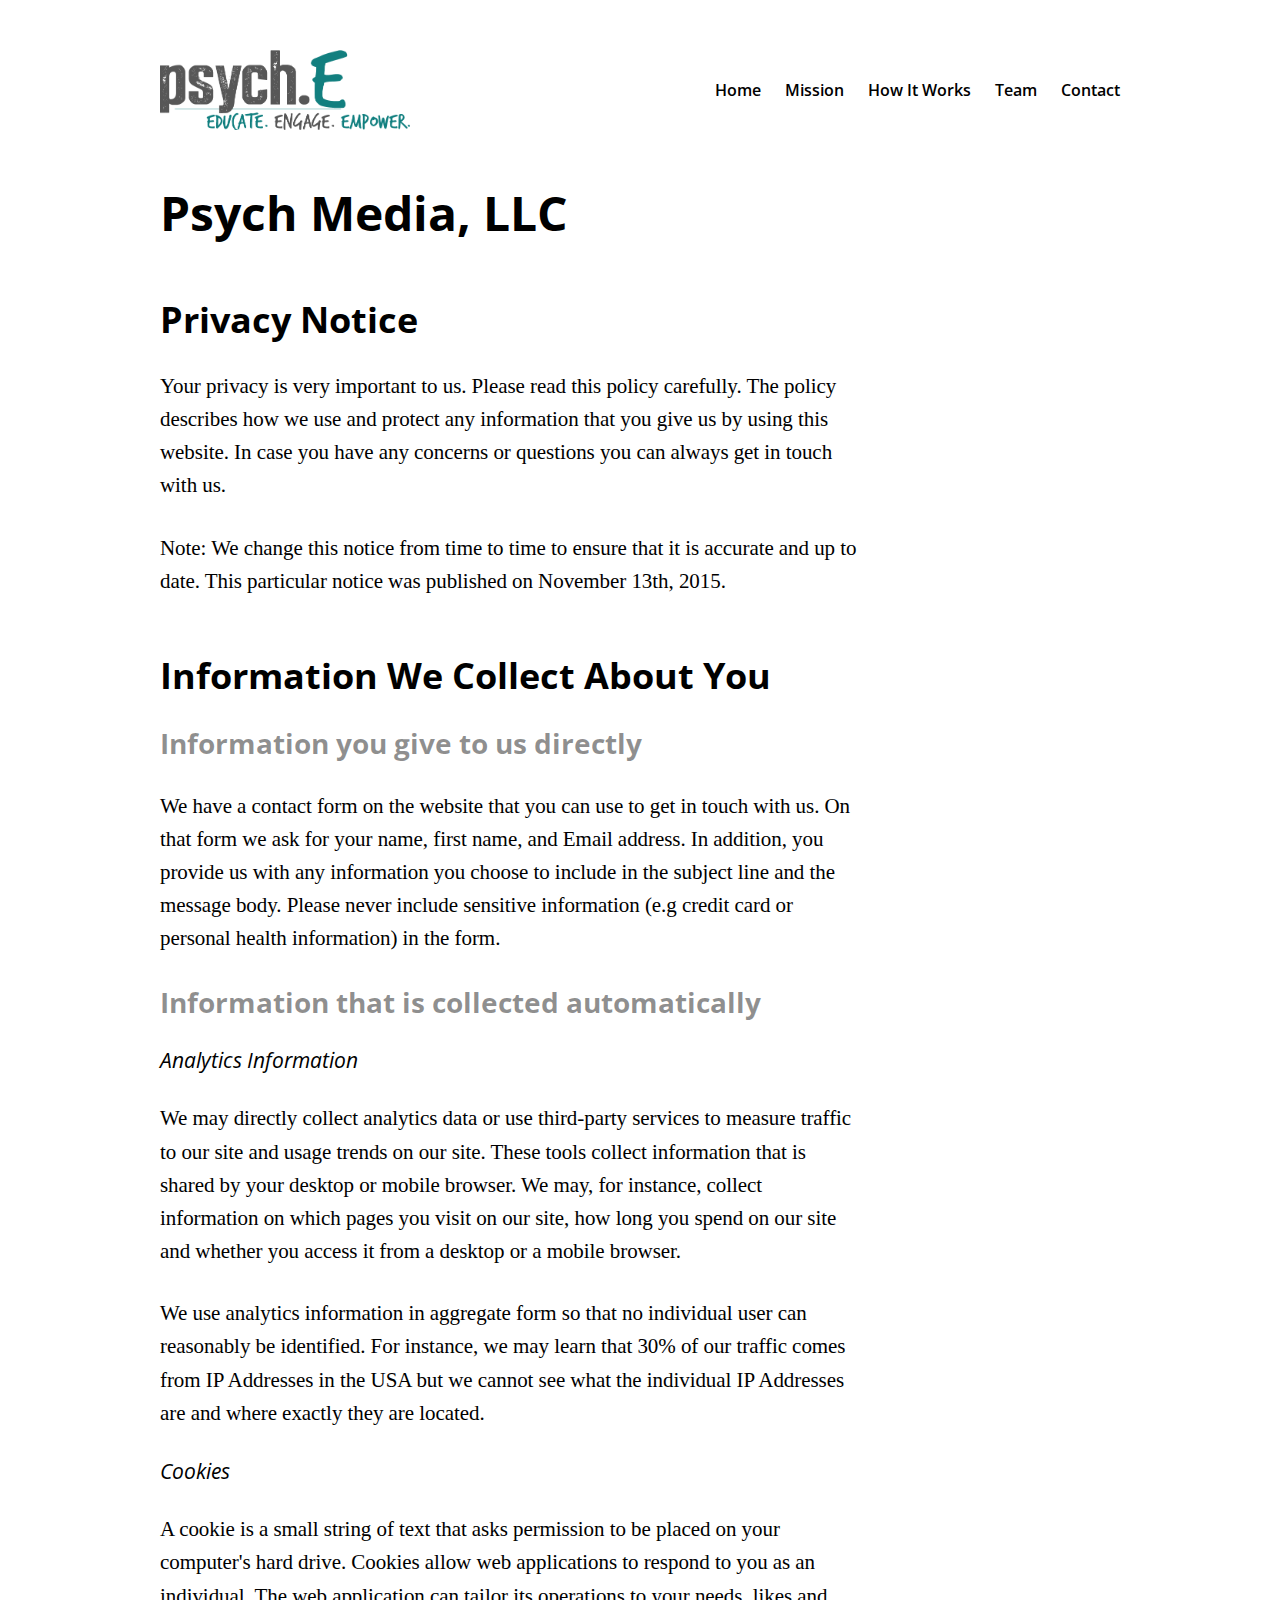
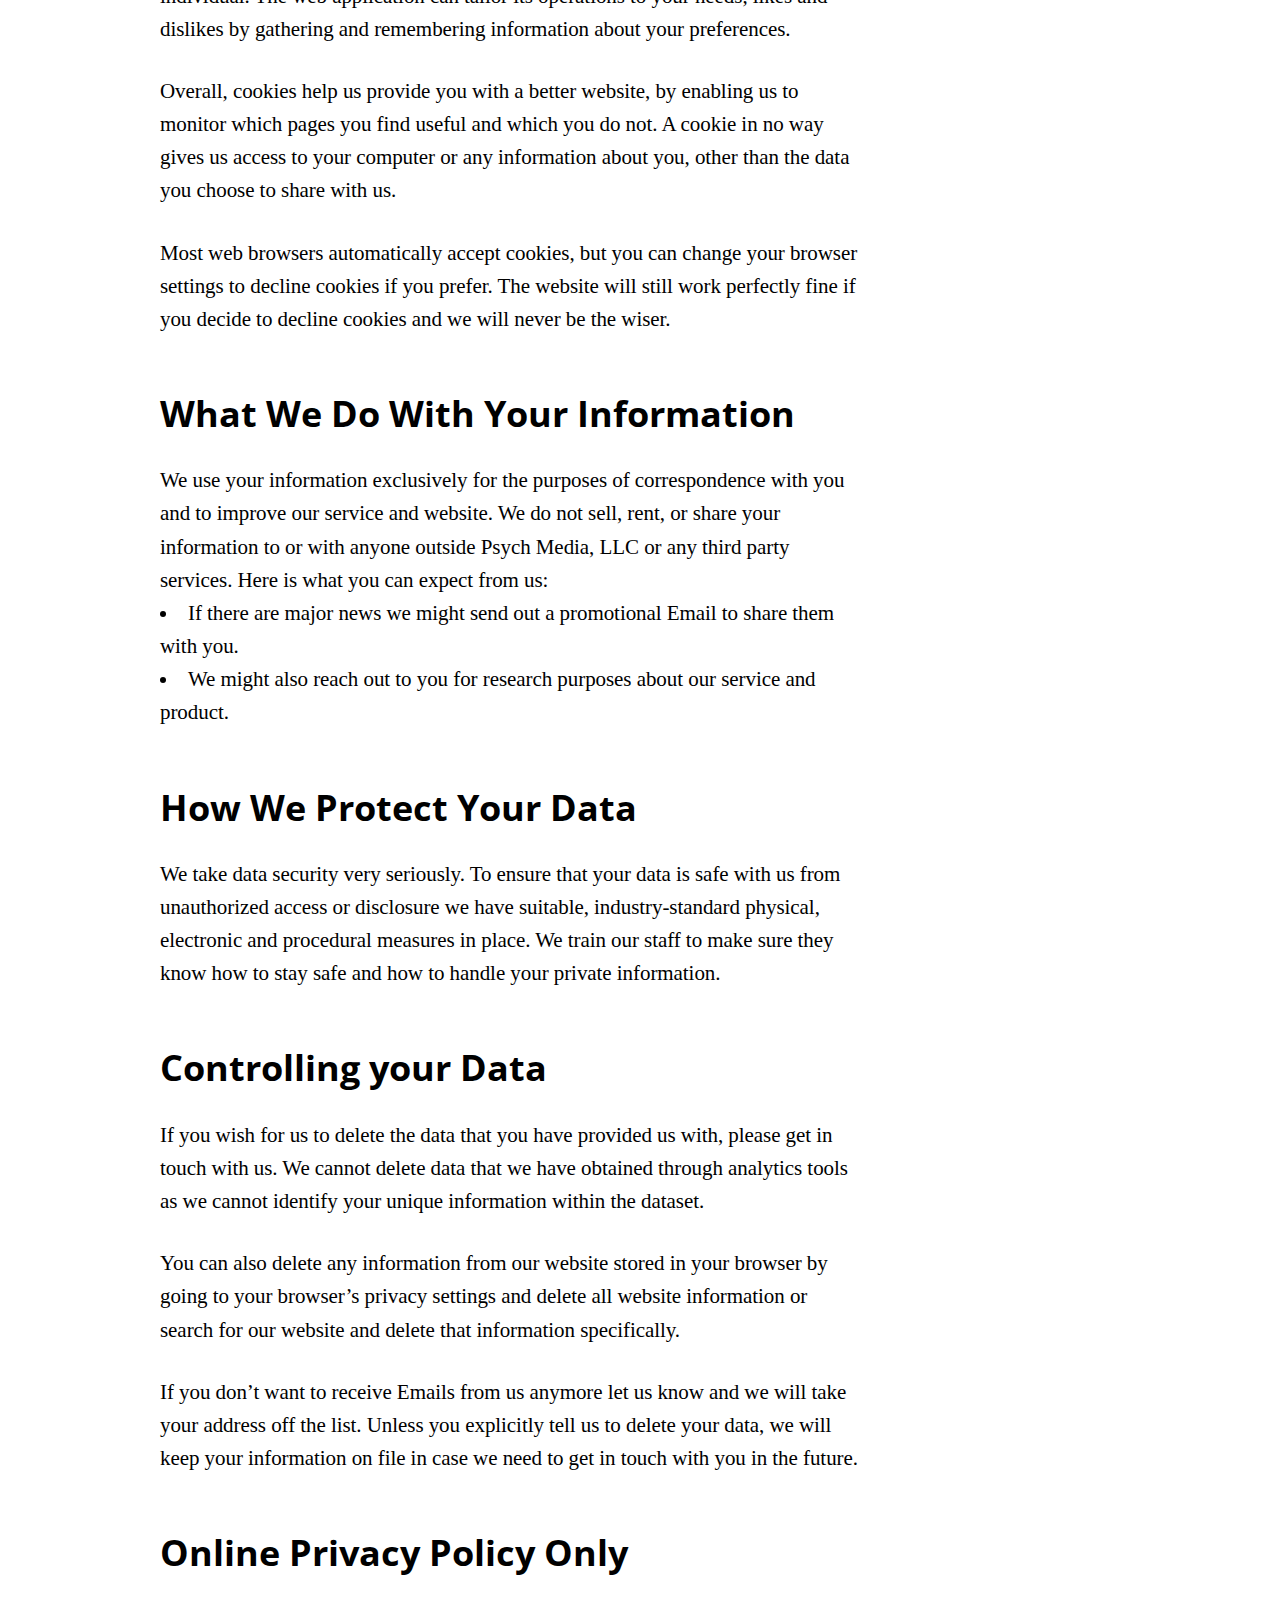
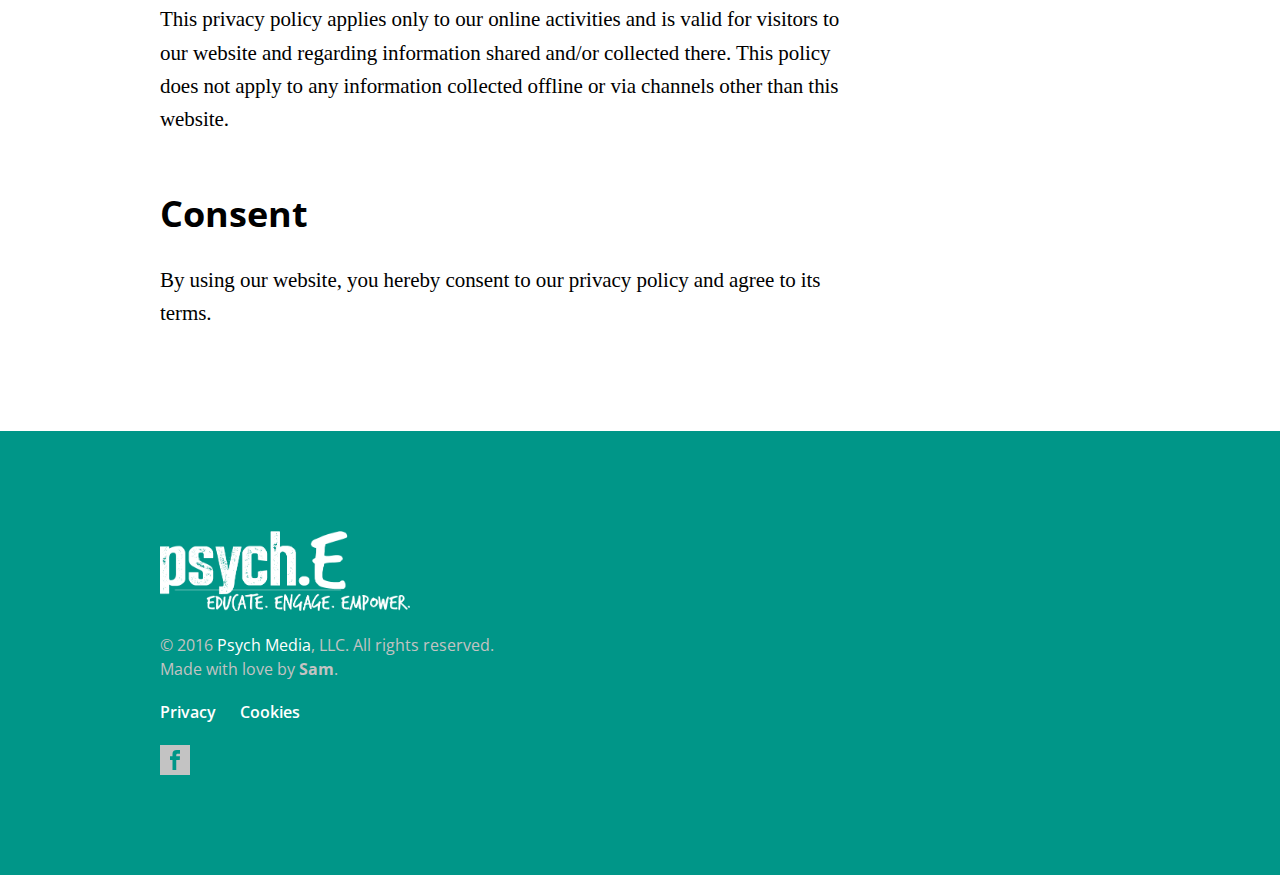
==== cookies.html @ 410aa6cd "added privacy page" ====
<!DOCTYPE html>
<html>
  <head>
	<meta charset="utf-8">
	<title>psych.E</title>
	<meta name="description" content="psych.E is a mobile app that helps teenagers take control of their own mental health care by using the visual & social media tools they live by.">
	<meta name="apple-mobile-web-app-capable" content="yes" />
	<meta name="viewport" content="width=device-width, initial-scale=1.0, maximum-scale=1.0, user-scalable=no" />
	<meta name="apple-mobile-web-app-status-bar-style" content="black" />
	<link rel="shortcut icon" href="favicon.ico" type="image/gif"/>
	<link rel="apple-touch-icon" href="touch-icon.png" />

	<link rel="stylesheet" type="text/css" href="css/main.css"/>
	<script src="js/smooth-scroll.js"></script>
  </head>
  <body>
  	<div class="cookies">
	  	<div class="wrapper">
			<div class="header">
				<div class="row">
	  				<div class="col-3-12">
		  				<a href="index.html">
		  					<div class="logo">
		  					</div>
		  				</a>
		  			</div>
		  			<div class="col-9-12">
						<nav>
							<ul>
								<li><a href="index.html#home">Home</a></li>
								<li><a href="index.html#mission">Mission</a></li>
								<li><a href="index.html#how-it-works">How It Works</a></li>
								<li><a href="index.html#team">Team</a></li>
								<li><a href="index.html#contact">Contact</a></li>
							</ul>
						</nav>
					</div>
				</div>
	  		</div>
	  		<div class="content">
	  			<h1>Psych Media, LLC</h1>
				<h2 id="privacy">Privacy Notice</h2>
				<p>
					Your privacy is very important to us. Please read this policy carefully. The policy describes how we use and protect any information that you give us by using this website. In case you have any concerns or questions you can always get in touch with us.
				</p>

				<p>
					Note: We change this notice from time to time to ensure that it is accurate and up to date. This particular notice was published on November 13th, 2015.
				</p>

				<h2>Information We Collect About You</h2>
				<h3>Information you give to us directly</h3>
				<p>
					We have a contact form on the website that you can use to get in touch with us. On that form we ask for your name, first name, and Email address. In addition, you provide us with any information you choose to include in the subject line and the message body. Please never include sensitive information (e.g credit card or personal health information) in the form.
				</p>
				<h3>Information that is collected automatically</h3>
				<div class="italic">Analytics Information</div>

				<p>
					We may directly collect analytics data or use third-party services to measure traffic to our site and usage trends on our site. These tools collect information that is shared by your desktop or mobile browser. We may, for instance, collect information on which pages you visit on our site, how long you spend on our site and whether you access it from a desktop or a mobile browser.
				</p>
				<p>
					We use analytics information in aggregate form so that no individual user can reasonably be identified. For instance, we may learn that 30% of our traffic comes from IP Addresses in the USA but we cannot see what the individual IP Addresses are and where exactly they are located.
				</p>

				<div id="cookies" class="italic">Cookies</div>

				<p>
					A cookie is a small string of text that asks permission to be placed on your computer's hard drive. Cookies allow web applications to respond to you as an individual. The web application can tailor its operations to your needs, likes and dislikes by gathering and remembering information about your preferences.
				</p>

				<p>
					Overall, cookies help us provide you with a better website, by enabling us to monitor which pages you find useful and which you do not. A cookie in no way gives us access to your computer or any information about you, other than the data you choose to share with us.
				</p>

				<p>
					Most web browsers automatically accept cookies, but you can change your browser settings to decline cookies if you prefer. The website will still work perfectly fine if you decide to decline cookies and we will never be the wiser.
				</p>
				
				<h2>What We Do With Your Information</h2>

				<p>
					We use your information exclusively for the purposes of correspondence with you and to improve our service and website. We do not sell, rent, or share your information to or with anyone outside Psych Media, LLC or any third party services. Here is what you can expect from us:
				</p>

				<ul>
					<li>If there are major news we might send out a promotional Email to share them with you.</li>
					<li>We might also reach out to you for research purposes about our service and product.</li>
				</ul>

				<h2>How We Protect Your Data</h2>

				<p>
					We take data security very seriously. To ensure that your data is safe with us from unauthorized access or disclosure we have suitable, industry-standard physical, electronic and procedural measures in place. We train our staff to make sure they know how to stay safe and how to handle your private information.
				</p>

				<h2>Controlling your Data</h2>

				<p>
					If you wish for us to delete the data that you have provided us with, please get in touch with us. We cannot delete data that we have obtained through analytics tools as we cannot identify your unique information within the dataset.
				</p>

				<p>
					You can also delete any information from our website stored in your browser by going to your browser’s privacy settings and delete all website information or search for our website and delete that information specifically.
				</p>

				<p>
					If you don’t want to receive Emails from us anymore let us know and we will take your address off the list. Unless you explicitly tell us to delete your data, we will keep your information on file in case we need to get in touch with you in the future.
				</p>

				<h2>Online Privacy Policy Only</h2>

				<p>
					This privacy policy applies only to our online activities and is valid for visitors to our website and regarding information shared and/or collected there. This policy does not apply to any information collected offline or via channels other than this website.
				</p>

				<h2>Consent</h2>

				<p>
					By using our website, you hereby consent to our privacy policy and agree to its terms.
				</p>
	  		</div>
	  	</div>
	</div>
  	<div class="footer">
  		<div class="wrapper">
  			<div class="logo"></div>
  			<div class="copyright">© 2016 <span>Psych Media</span>, LLC. All rights reserved.</div>
  			<div class="creator">Made with love by <a href="http://samsky.ru/" target="_blank">Sam</a>.</div>
  			<nav >
  				<ul>
  					<li><a data-scroll href="cookies.html#privacy">Privacy</a></li>
  					<li><a data-scroll href="cookies.html#cookies">Cookies</a></li>
  				</ul>
  			</nav>
  			<a href="https://www.facebook.com/psycheEapp/">
  				<div class="facebook">
  					<svg version="1.1" id="iconmonstr" xmlns="http://www.w3.org/2000/svg" xmlns:xlink="http://www.w3.org/1999/xlink" x="0px" y="0px"
  						 width="24px" height="24px" viewBox="0 0 24 24" style="enable-background:new 0 0 24 24;" xml:space="preserve">
  					<path id="facebook-2" d="M0,0v24h24V0H0z M16,7c0,0-1.4,0-1.9,0C13.5,7,13,7.3,13,7.9C13,8.4,13,9,13,9h3l-0.2,3H13v8h-3v-8H8V9h2
  						c0,0,0-0.2,0-1.9c0-2,1.1-3.1,3.5-3.1C13.9,4,16,4,16,4V7z"/>
  					</svg>
  				</div>
  			</a>
  		</div>
  	</div>
  </body>
  <script>
      smoothScroll.init();
  </script>
</html>
---- css/main.css ----
@import url(https://fonts.googleapis.com/css?family=Open+Sans:600,700,400italic,400,300italic,600italic);
html, body, div, span, applet, object, iframe, h1, h2, h3, h4, h5, h6, p, blockquote, pre, a, abbr, acronym, address, big, cite, code, del, dfn, em, img, ins, kbd, q, s, samp, small, strike, strong, sub, sup, tt, var, b, u, i, center, dl, dt, dd, ol, ul, li, fieldset, form, label, legend, table, caption, tbody, tfoot, thead, tr, th, td, article, aside, canvas, details, embed, figure, figcaption, footer, header, hgroup, menu, nav, output, ruby, section, summary, time, mark, audio, video, svg { margin: 0; padding: 0; border: 0; font: inherit; font-family: 'Open Sans', sans-serif; box-sizing: border-box; position: relative; -webkit-tap-highlight-color: transparent; }

/* HTML5 display-role reset for older browsers */
article, aside, details, figcaption, figure, footer, header, hgroup, menu, nav, section { display: block; }

ol, ul { list-style: none; }

blockquote, q { quotes: none; }

blockquote:before, blockquote:after, q:before, q:after { content: ''; content: none; }

table { border-spacing: 0; }

input, button { outline: none; }

* { box-sizing: border-box; }

input, textarea { font-family: "Open Sans", sans-serif; }

.col-1-12, .col-2-12, .col-3-12, .col-4-12, .col-5-12, .col-6-12, .col-7-12, .col-8-12, .col-9-12, .col-10-12, .col-11-12, .col-full { float: left; height: inherit; }

.col-1-12 { width: 8.33333%; }

.col-2-12 { width: 16.66667%; }

.col-3-12 { width: 25%; }

.col-4-12 { width: 33.33333%; }

.col-5-12 { width: 41.66667%; }

.col-6-12 { width: 50%; }

.col-7-12 { width: 58.33333%; }

.col-8-12 { width: 66.66667%; }

.col-9-12 { width: 75%; }

.col-10-12 { width: 83.33333%; }

.col-11-12 { width: 91.66667%; }

.col-full { width: 100%; }

.offset-1-12 { margin-left: 8.33333%; }

.offset-2-12 { margin-left: 16.66667%; }

.offset-3-12 { margin-left: 25%; }

.offset-4-12 { margin-left: 33.33333%; }

.offset-5-12 { margin-left: 41.66667%; }

.offset-6-12 { margin-left: 50%; }

.offset-7-12 { margin-left: 58.33333%; }

.offset-8-12 { margin-left: 66.66667%; }

.offset-9-12 { margin-left: 75%; }

.offset-10-12 { margin-left: 83.33333%; }

.offset-11-12 { margin-left: 91.66667%; }

.row { width: 100%; display: inline-block; }

html, body { height: 100%; width: 100%; line-height: 1.2; font-family: 'Open Sans', sans-serif; }

a { text-decoration: none; }
a:hover { border-bottom: 2px solid #ffffff; }

b { font-weight: 700; }

h1 { font-size: 48px; font-weight: 700; }

h2 { font-size: 36px; font-weight: 700; text-align: center; }

h3 { font-size: 18px; font-weight: 700; }

.wrapper { max-width: 960px; margin: 0 auto; }

.main { height: auto; width: 100%; background-image: url(../images/mainbg.jpg); background-size: cover; color: #ffffff; }
.main .description { font-size: 24px; text-align: center; width: 80%; margin: 0 auto; margin-bottom: 25px; }
.main .video { margin-bottom: 25px; }
.main .contribute { padding-bottom: 50px; }
.main .avaliable { text-align: center; font-style: italic; margin-bottom: 5px; }
.main .contribute-button { display: block; height: 40px; width: 328px; text-align: center; margin: 0 auto; text-transform: uppercase; color: #ffffff; background-color: #eb1478; line-height: 40px; font-weight: 700; border: none; margin-bottom: 10px; }
.main .contribute-button:hover { background-color: #fa1681; }
.main .indiegogo { background-image: url(../images/indiegogo.png); background-size: 95px 15px; width: 95px; height: 15px; margin: 0 auto; }

.video { width: 634px; margin: 0 auto; }

.name-1 { font-weight: 700; }
.name-1 .name-2 { color: #009688; }

.header { padding-top: 50px; margin-bottom: 50px; }

nav { line-height: 80px; text-align: right; font-weight: 600; }
nav ul li { display: inline; margin-left: 20px; }
nav ul li a { color: #ffffff; }

.logo { width: 250px; height: 80px; background-image: url(../images/logo.png); background-size: 100%; }

.title { text-align: center; margin-bottom: 25px; }

.our-mission { height: auto; width: 100%; margin-top: 50px; }
.our-mission .description { width: 60%; text-align: center; margin: 0 auto; margin-bottom: 25px; }
.our-mission .girl-img { width: calc(100% - 20px); height: 458px; background-image: url(../images/girl.jpg); background-size: 100%; }
.our-mission .text { background-color: #009688; margin-bottom: -4px; padding: 50px; color: #ffffff; }
.our-mission .text h3 { margin-bottom: 10px; }
.our-mission .text h3:last-of-type { margin-top: 30px; }
.our-mission .text p { margin-top: 10px; margin-bottom: 10px; }

.quote { width: 100%; background-color: #009688; color: #ffffff; font-size: 40px; font-weight: 300; font-style: italic; padding-top: 50px; padding-bottom: 50px; }
.quote .text:before { content: '"'; display: block; position: absolute; left: -20px; }
.quote .author { text-align: right; font-size: 25px; margin-top: 15px; }

.how-it-works { margin-top: 50px; }
.how-it-works h2 { margin-bottom: 25px; }
.how-it-works .undercaption { font-style: italic; text-align: center; width: 65%; margin: 0 auto; margin-top: 20px; margin-bottom: 50px; }
.how-it-works .pic { width: 100px; height: 100px; background-size: 100%; margin: 0 auto; }
.how-it-works .pic.play { background-image: url(../images/pic1.svg); }
.how-it-works .pic.social { background-image: url(../images/pic2.svg); width: 198px; }
.how-it-works .pic.data { background-image: url(../images/pic3.svg); width: 105px; }
.how-it-works .text { width: 50%; text-align: center; margin: 0 auto; margin-top: 25px; margin-bottom: 25px; }

.team { margin-top: 50px; margin-bottom: 50px; text-align: center; }
.team .description { width: 60%; text-align: center; margin: 0 auto; margin-top: 25px; margin-bottom: 25px; }
.team .row.main-team { margin-bottom: 50px; }
.team .row.main-team .name { margin-top: 25px; }
.team .avatar { display: block; width: 200px; height: 200px; background-size: 100%; margin: 0 auto; }
.team .avatar.jen { background-image: url(../images/jennifer.png); }
.team .avatar.sharon { background-image: url(../images/sharon.png); }
.team .avatar.david { background-image: url(../images/david.png); }
.team .name { text-transform: uppercase; font-weight: 700; margin-top: 33.33333px; margin-bottom: 25px; }
.team .post { font-style: italic; margin-bottom: 25px; }
.team .col-4-12 { padding-left: 5px; padding-right: 5px; }
.team .col-4-12.offset { height: 1px; }
.team .consult { margin-top: 50px; }

.contact { margin-top: 50px; margin-bottom: 50px; }
.contact h2 { margin-bottom: 25px; }
.contact input { width: 100%; height: 33.33333px; margin-bottom: 10px; padding-left: 10px; padding-right: 10px; border: 1px solid #dedede; background-color: #fafafa; -webkit-transition: background-color 0.5s ease; transition: background-color 0.5s ease; }
.contact input:focus { background-color: #ffffff; -webkit-transition: background-color 0.5s ease; transition: background-color 0.5s ease; }
.contact input[type=submit] { font-size: 16px; }
.contact textarea { max-width: 100%; width: 100%; padding: 10px; height: 100px; border: 1px solid #dedede; background-color: #fafafa; margin-bottom: 10px; -webkit-transition: background-color 0.5s ease; transition: background-color 0.5s ease; }
.contact textarea:focus { -webkit-transition: background-color 0.5s ease; transition: background-color 0.5s ease; background-color: #ffffff; }

.footer { color: #ffffff; background-color: #009688; padding-top: 100px; padding-bottom: 100px; }
.footer .logo { width: 250px; height: 80px; background-image: url(../images/logo-white.png); background-size: 100%; }
.footer .copyright { margin-top: 25px; color: #c3c3c3; }
.footer .copyright span { color: #ffffff; }
.footer .creator { margin-top: 5px; color: #c3c3c3; }
.footer .creator a { font-weight: 700; color: inherit; }
@-webkit-keyframes colours { 0% { color: inherit; }
  25% { color: #673AB7; }
  50% { color: #FFC107; }
  75% { color: #03A9F4; }
  100% { color: inherit; } }
.footer .creator a:hover { -webkit-animation-direction: normal; -webkit-animation-duration: 5s; -webkit-animation-iteration-count: infinite; -webkit-animation-name: colours; -webkit-animation-timing-function: ease; -moz-animation-direction: normal; -moz-animation-duration: 5s; -moz-animation-iteration-count: infinite; -moz-animation-name: colours; -moz-animation-timing-function: ease; }
.footer nav { margin-top: 25px; line-height: 1; text-align: left; }
.footer nav ul li { margin-left: 0; margin-right: 20px; }
.footer .facebook { margin-top: 25px; width: 30px; height: 30px; }
.footer .facebook svg { height: 100%; width: 100%; fill: #c3c3c3; -webkit-transition: fill .33s ease; transition: fill .33s ease; }
.footer .facebook svg:hover { fill: #ffffff; -webkit-transition: all .33s ease; transition: all .33s ease; }

.cookies { color: #000000; margin-bottom: 100px; }
.cookies .logo { background-image: url(../images/logo-black.png); }
.cookies h2 { text-align: left; margin-top: 56px; }
.cookies h3 { margin-top: 30px; color: rgba(0, 0, 0, 0.44); font-size: 28px; }
.cookies .italic { font-style: italic; margin-top: 29px; }
.cookies .content { width: 700px; font-size: 21px; font-family: Georgia, Cambria,"Times New Roman",Times,serif; }
.cookies .content p { font-family: inherit; line-height: 1.58; letter-spacing: -0.003em; margin-top: 29px; }
.cookies .content ul { font-family: inherit; list-style: disc inside none; }
.cookies .content ul li { font-family: inherit; line-height: 1.58; letter-spacing: -0.003em; }
.cookies nav ul li a { color: #000000; }
.cookies nav ul li a:hover { border-bottom: 2px solid #000000; }
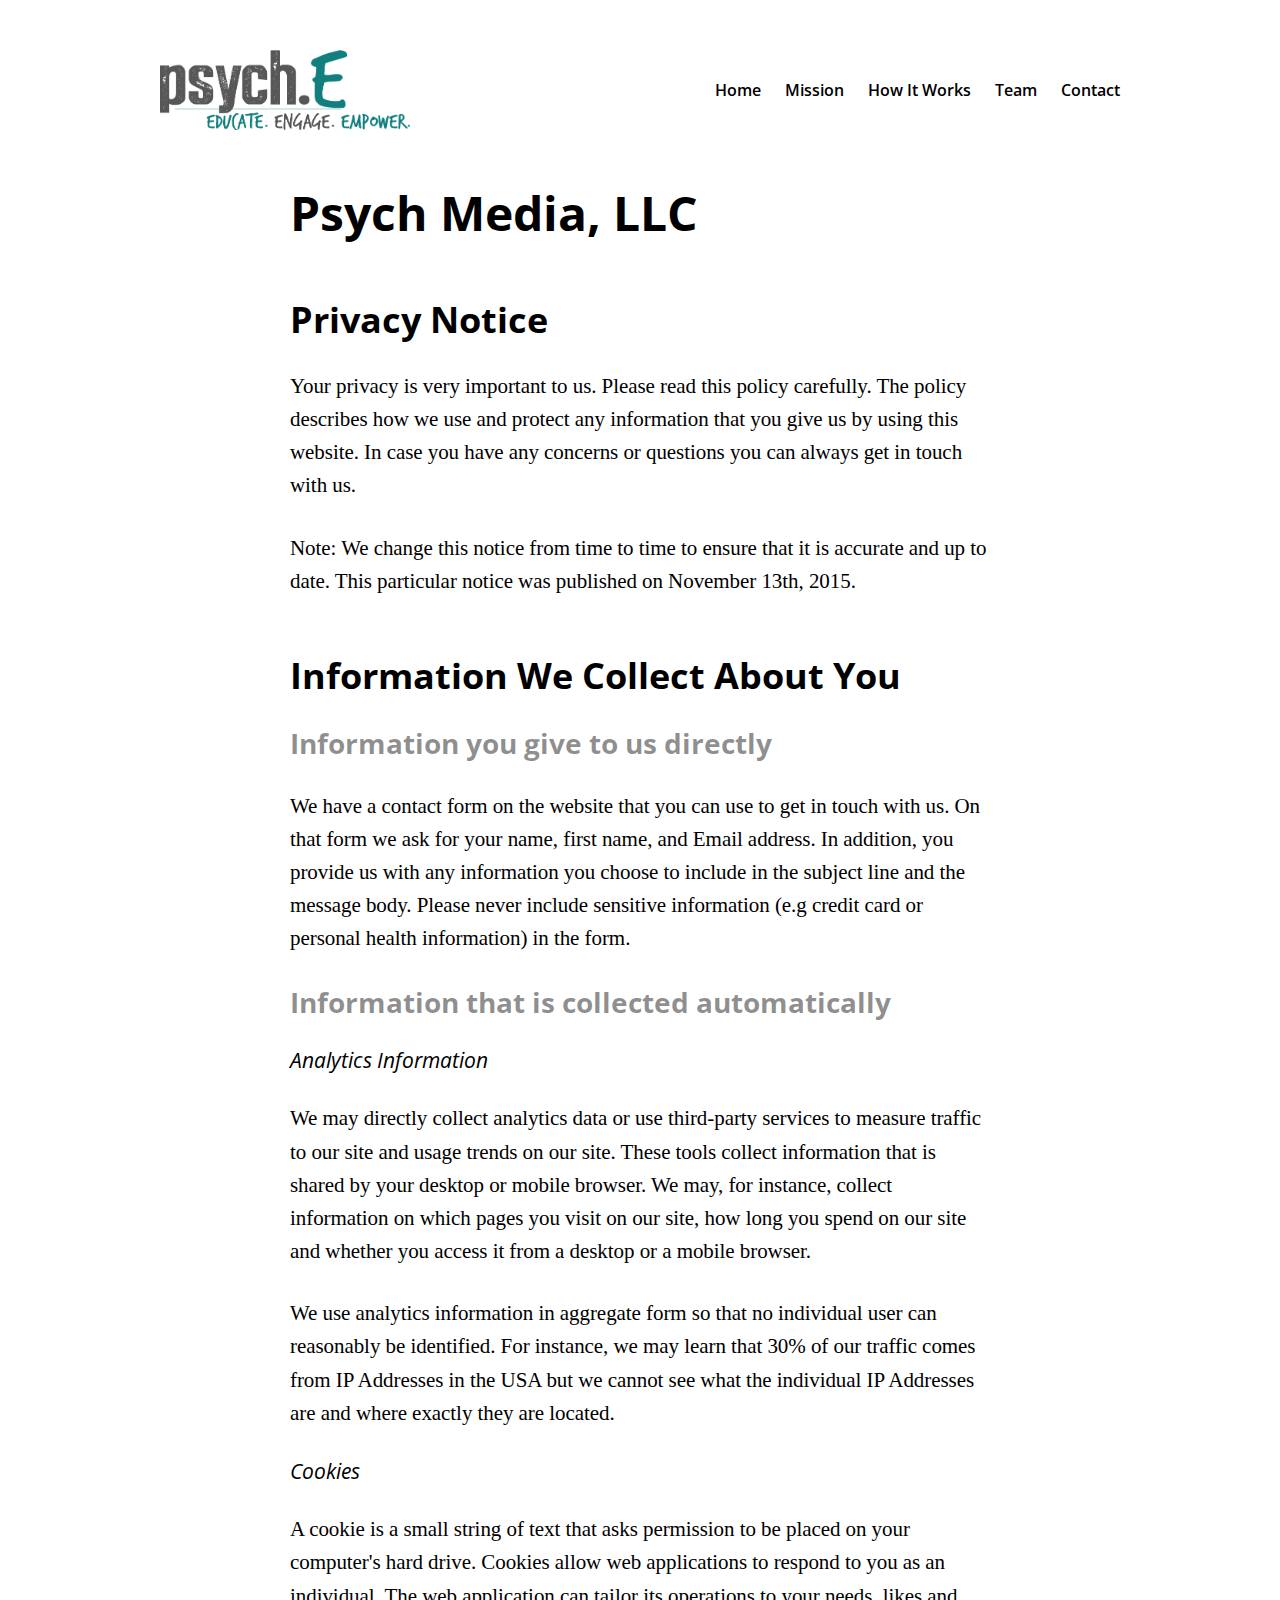
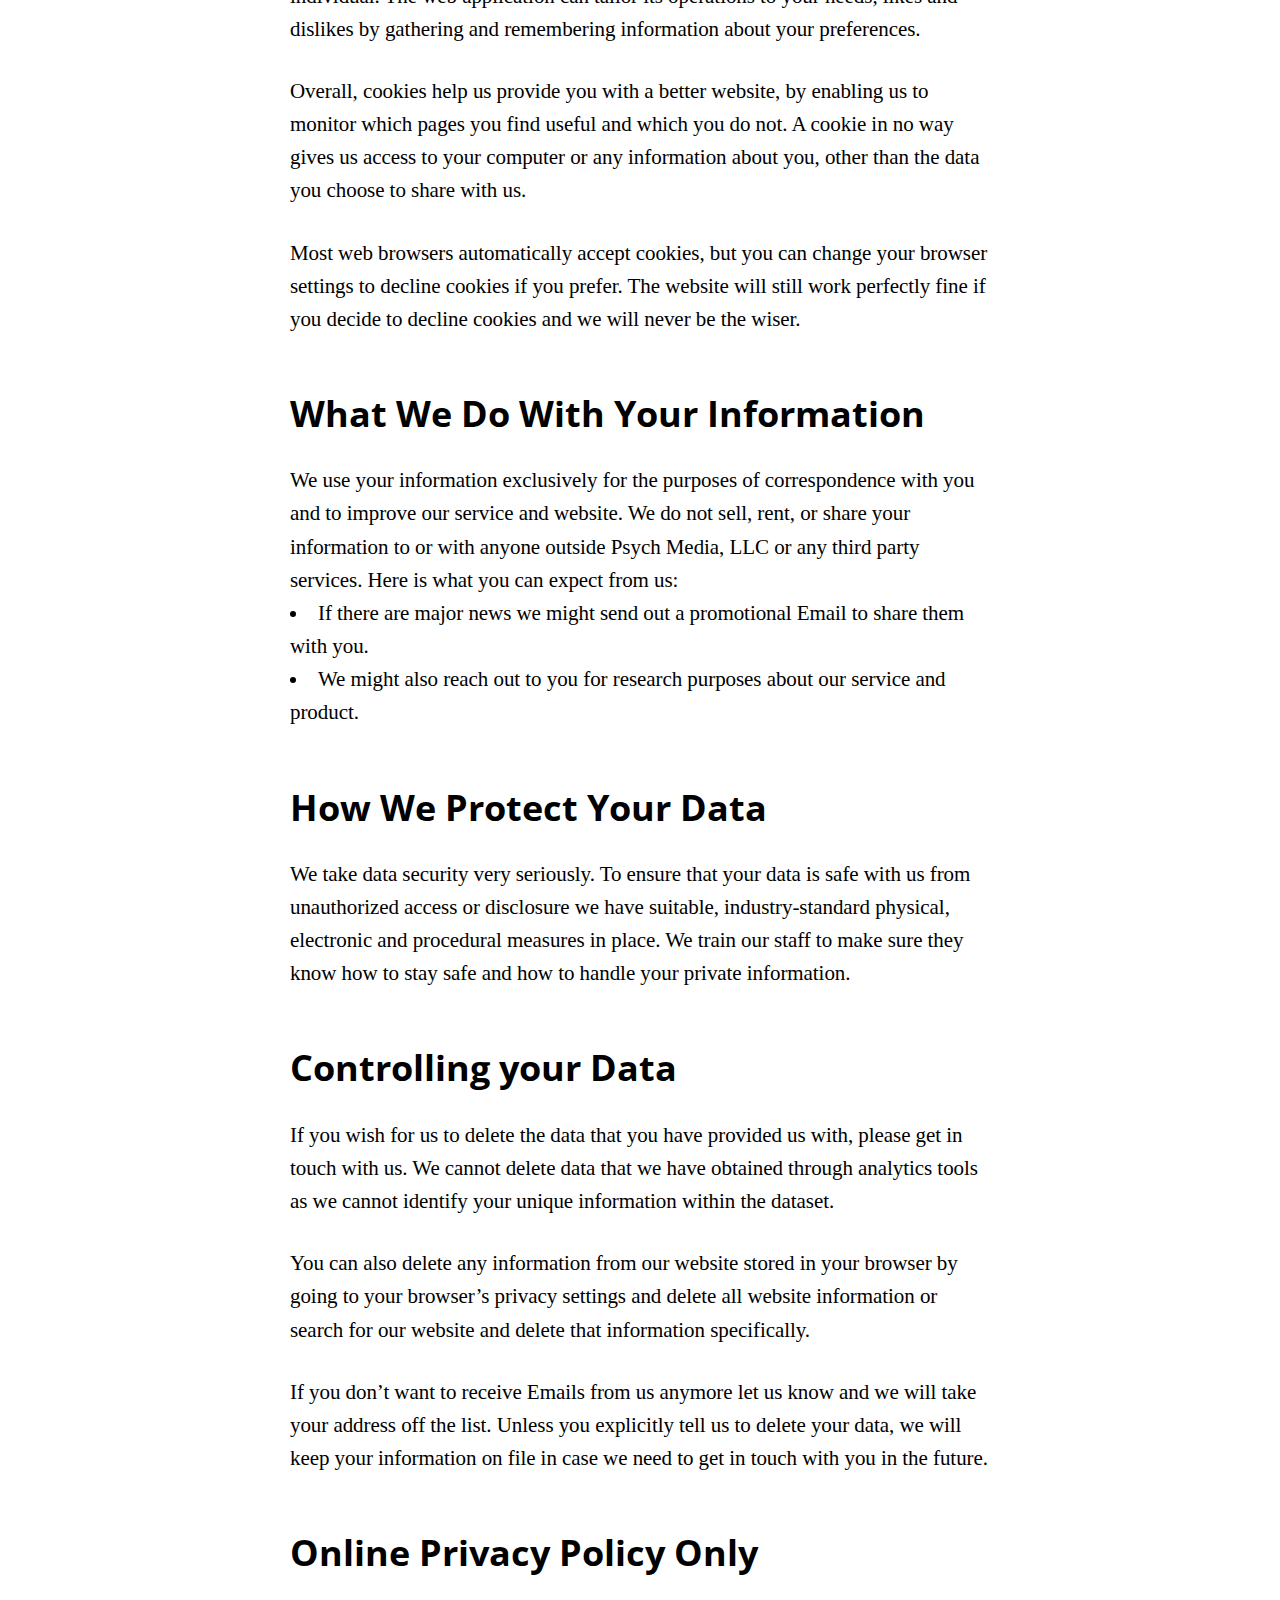
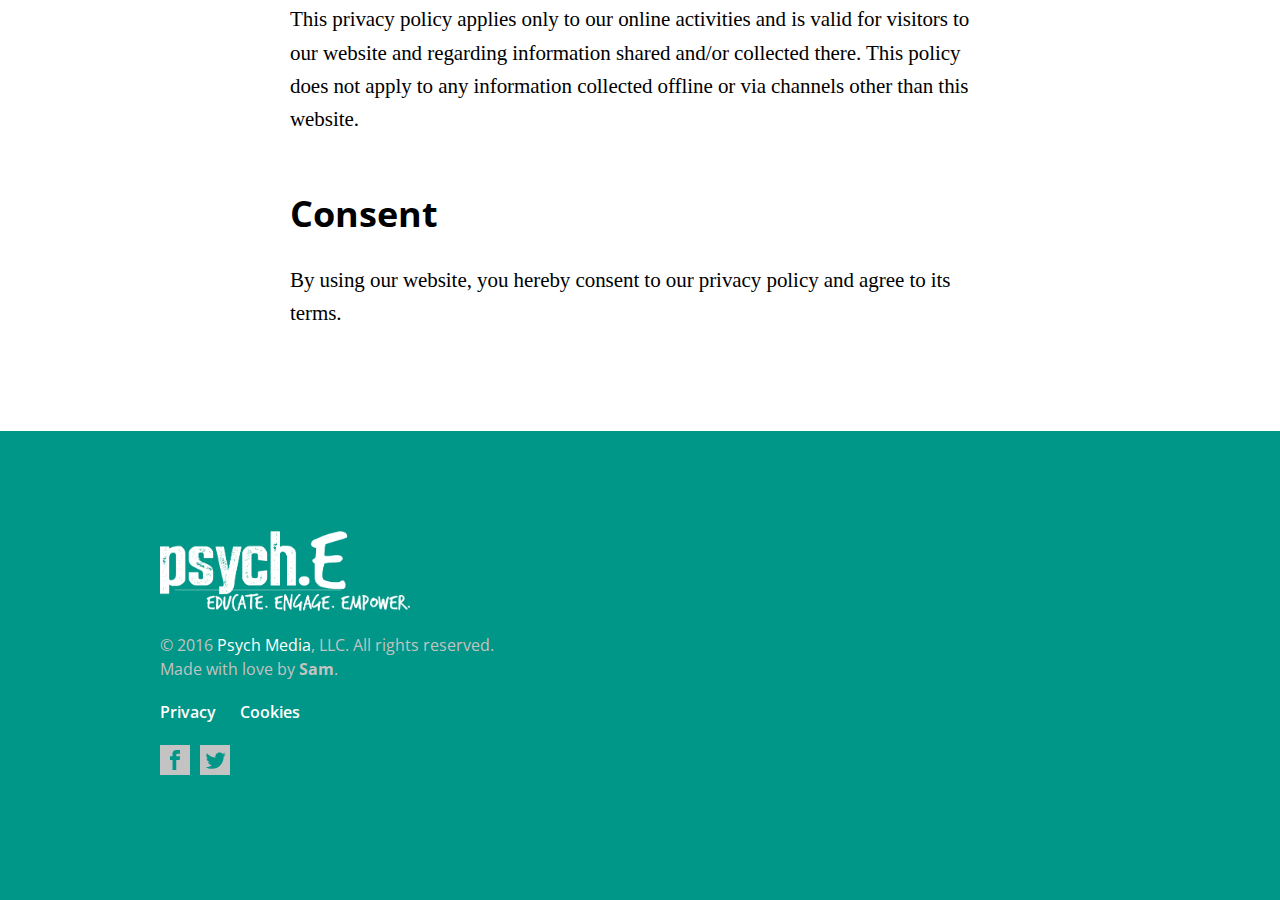
==== commit 895faee5: "redesigned privacy page" ====
--- a/cookies.html
+++ b/cookies.html
@@ -14,6 +14,14 @@
 	<script src="js/smooth-scroll.js"></script>
   </head>
   <body>
+  	<div id="fb-root"></div>
+	<script>(function(d, s, id) {
+	  var js, fjs = d.getElementsByTagName(s)[0];
+	  if (d.getElementById(id)) return;
+	  js = d.createElement(s); js.id = id;
+	  js.src = "//connect.facebook.net/en_US/sdk.js#xfbml=1&version=v2.5";
+	  fjs.parentNode.insertBefore(js, fjs);
+	}(document, 'script', 'facebook-jssdk'));</script>
   	<div class="cookies">
 	  	<div class="wrapper">
 			<div class="header">
@@ -133,15 +141,29 @@
   					<li><a data-scroll href="cookies.html#cookies">Cookies</a></li>
   				</ul>
   			</nav>
-  			<a href="https://www.facebook.com/psycheEapp/">
-  				<div class="facebook">
-  					<svg version="1.1" id="iconmonstr" xmlns="http://www.w3.org/2000/svg" xmlns:xlink="http://www.w3.org/1999/xlink" x="0px" y="0px"
-  						 width="24px" height="24px" viewBox="0 0 24 24" style="enable-background:new 0 0 24 24;" xml:space="preserve">
-  					<path id="facebook-2" d="M0,0v24h24V0H0z M16,7c0,0-1.4,0-1.9,0C13.5,7,13,7.3,13,7.9C13,8.4,13,9,13,9h3l-0.2,3H13v8h-3v-8H8V9h2
-  						c0,0,0-0.2,0-1.9c0-2,1.1-3.1,3.5-3.1C13.9,4,16,4,16,4V7z"/>
-  					</svg>
-  				</div>
-  			</a>
+			<div class="socials">
+	  			<a href="https://www.facebook.com/psycheEapp/">
+	  				<div class="facebook">
+	  					<svg version="1.1" id="iconmonstr" xmlns="http://www.w3.org/2000/svg" xmlns:xlink="http://www.w3.org/1999/xlink" x="0px" y="0px"
+	  						 width="24px" height="24px" viewBox="0 0 24 24" style="enable-background:new 0 0 24 24;" xml:space="preserve">
+	  					<path id="facebook-2" d="M0,0v24h24V0H0z M16,7c0,0-1.4,0-1.9,0C13.5,7,13,7.3,13,7.9C13,8.4,13,9,13,9h3l-0.2,3H13v8h-3v-8H8V9h2
+	  						c0,0,0-0.2,0-1.9c0-2,1.1-3.1,3.5-3.1C13.9,4,16,4,16,4V7z"/>
+	  					</svg>
+	  				</div>
+	  			</a>
+	  			<a href="https://twitter.com/psych_media">
+	  				<div class="twitter">
+						<svg version="1.1" id="iconmonstr" xmlns="http://www.w3.org/2000/svg" xmlns:xlink="http://www.w3.org/1999/xlink" x="0px" y="0px"
+							 width="24px" height="24px" viewBox="0 0 24 24" style="enable-background:new 0 0 24 24;" xml:space="preserve">
+						<path id="twitter-2" class="st0" d="M0,0v24h24V0H0z M18.9,9.2c0.2,4.6-3.2,9.8-9.3,9.8c-1.9,0-3.6-0.5-5-1.5
+							c1.7,0.2,3.5-0.3,4.9-1.4c-1.4,0-2.6-1-3.1-2.3c0.5,0.1,1,0.1,1.5-0.1c-1.6-0.3-2.7-1.7-2.6-3.3C5.6,10.8,6.1,11,6.6,11
+							c-1.5-1-1.9-2.9-1-4.4c1.6,2,4,3.3,6.8,3.4c-0.5-2.1,1.1-4,3.2-4c0.9,0,1.8,0.4,2.4,1c0.7-0.1,1.5-0.4,2.1-0.8
+							c-0.2,0.8-0.8,1.4-1.4,1.8c0.7-0.1,1.3-0.3,1.9-0.5C20.1,8.2,19.5,8.8,18.9,9.2z"/>
+						</svg>
+	  				</div>
+	  			</a>
+	  		</div>
+  			<div class="fb-like" data-href="https://www.facebook.com/psycheEapp/" data-layout="button_count" data-action="like" data-show-faces="false" data-share="false" data-colorscheme="dark"></div>
   		</div>
   	</div>
   </body>
--- a/css/main.css
+++ b/css/main.css
@@ -81,7 +81,7 @@
 
 h3 { font-size: 18px; font-weight: 700; }
 
-.wrapper { max-width: 960px; margin: 0 auto; }
+.wrapper { max-width: 960px; min-width: 960px; margin: 0 auto; }
 
 .main { height: auto; width: 100%; background-image: url(../images/mainbg.jpg); background-size: cover; color: #ffffff; }
 .main .description { font-size: 24px; text-align: center; width: 80%; margin: 0 auto; margin-bottom: 25px; }
@@ -164,18 +164,45 @@
 .footer .creator a:hover { -webkit-animation-direction: normal; -webkit-animation-duration: 5s; -webkit-animation-iteration-count: infinite; -webkit-animation-name: colours; -webkit-animation-timing-function: ease; -moz-animation-direction: normal; -moz-animation-duration: 5s; -moz-animation-iteration-count: infinite; -moz-animation-name: colours; -moz-animation-timing-function: ease; }
 .footer nav { margin-top: 25px; line-height: 1; text-align: left; }
 .footer nav ul li { margin-left: 0; margin-right: 20px; }
-.footer .facebook { margin-top: 25px; width: 30px; height: 30px; }
+.footer .socials { height: 55px; }
+.footer .facebook { margin-top: 25px; width: 30px; height: 30px; float: left; }
 .footer .facebook svg { height: 100%; width: 100%; fill: #c3c3c3; -webkit-transition: fill .33s ease; transition: fill .33s ease; }
 .footer .facebook svg:hover { fill: #ffffff; -webkit-transition: all .33s ease; transition: all .33s ease; }
+.footer .twitter { margin-top: 25px; width: 30px; height: 30px; float: left; margin-left: 10px; }
+.footer .twitter svg { height: 100%; width: 100%; fill: #c3c3c3; -webkit-transition: fill .33s ease; transition: fill .33s ease; }
+.footer .twitter svg:hover { fill: #ffffff; -webkit-transition: all .33s ease; transition: all .33s ease; }
 
 .cookies { color: #000000; margin-bottom: 100px; }
 .cookies .logo { background-image: url(../images/logo-black.png); }
 .cookies h2 { text-align: left; margin-top: 56px; }
 .cookies h3 { margin-top: 30px; color: rgba(0, 0, 0, 0.44); font-size: 28px; }
 .cookies .italic { font-style: italic; margin-top: 29px; }
-.cookies .content { width: 700px; font-size: 21px; font-family: Georgia, Cambria,"Times New Roman",Times,serif; }
+.cookies .content { width: 700px; margin: 0 auto; font-size: 21px; font-family: Georgia, Cambria,"Times New Roman",Times,serif; }
 .cookies .content p { font-family: inherit; line-height: 1.58; letter-spacing: -0.003em; margin-top: 29px; }
 .cookies .content ul { font-family: inherit; list-style: disc inside none; }
 .cookies .content ul li { font-family: inherit; line-height: 1.58; letter-spacing: -0.003em; }
 .cookies nav ul li a { color: #000000; }
 .cookies nav ul li a:hover { border-bottom: 2px solid #000000; }
+
+.fb-like { margin-top: 25px; }
+
+.modal { display: block; width: 100%; }
+
+.modal > label { cursor: pointer; display: inline-block; margin-top: 25px; line-height: 1; font-weight: 600; padding-bottom: 3px; height: 22px; z-index: 998; }
+
+.modal > label:hover { border-bottom: 2px solid white; }
+
+.modal input { display: none; position: absolute; right: 100px; top: 30px; z-index: -10; }
+
+.modal__overlay { background: white; bottom: 0; left: 0; position: fixed; right: 0; top: 0; z-index: -800; }
+
+.modal__box { padding: 1em .75em; position: relative; margin: 1em auto; }
+
+@media (min-width: 50em) { .modal__box { padding: 1.75em; } }
+.modal__box label { color: black; cursor: pointer; display: inline-block; position: relative; height: 2em; width: 5em; margin-top: 25px; }
+
+.modal__overlay { opacity: 0; visibility: hidden; overflow: hidden; -webkit-transform: scale(0.5); -ms-transform: scale(0.5); transform: scale(1.7); -webkit-transition: all 0.5s cubic-bezier(0.19, 1, 0.22, 1); transition: all 0.5s cubic-bezier(0.19, 1, 0.22, 1); }
+
+input:checked ~ .modal__overlay { opacity: 1; visibility: visible; -webkit-transform: scale(1); -ms-transform: scale(1); transform: scale(1); -webkit-transition: all 0.5s cubic-bezier(0.19, 1, 0.22, 1); transition: all 0.5s cubic-bezier(0.19, 1, 0.22, 1); z-index: 3500; overflow-y: scroll; }
+
+input:focus + label { -webkit-transform: scale(0.97); -ms-transform: scale(0.97); transform: scale(0.97); }
